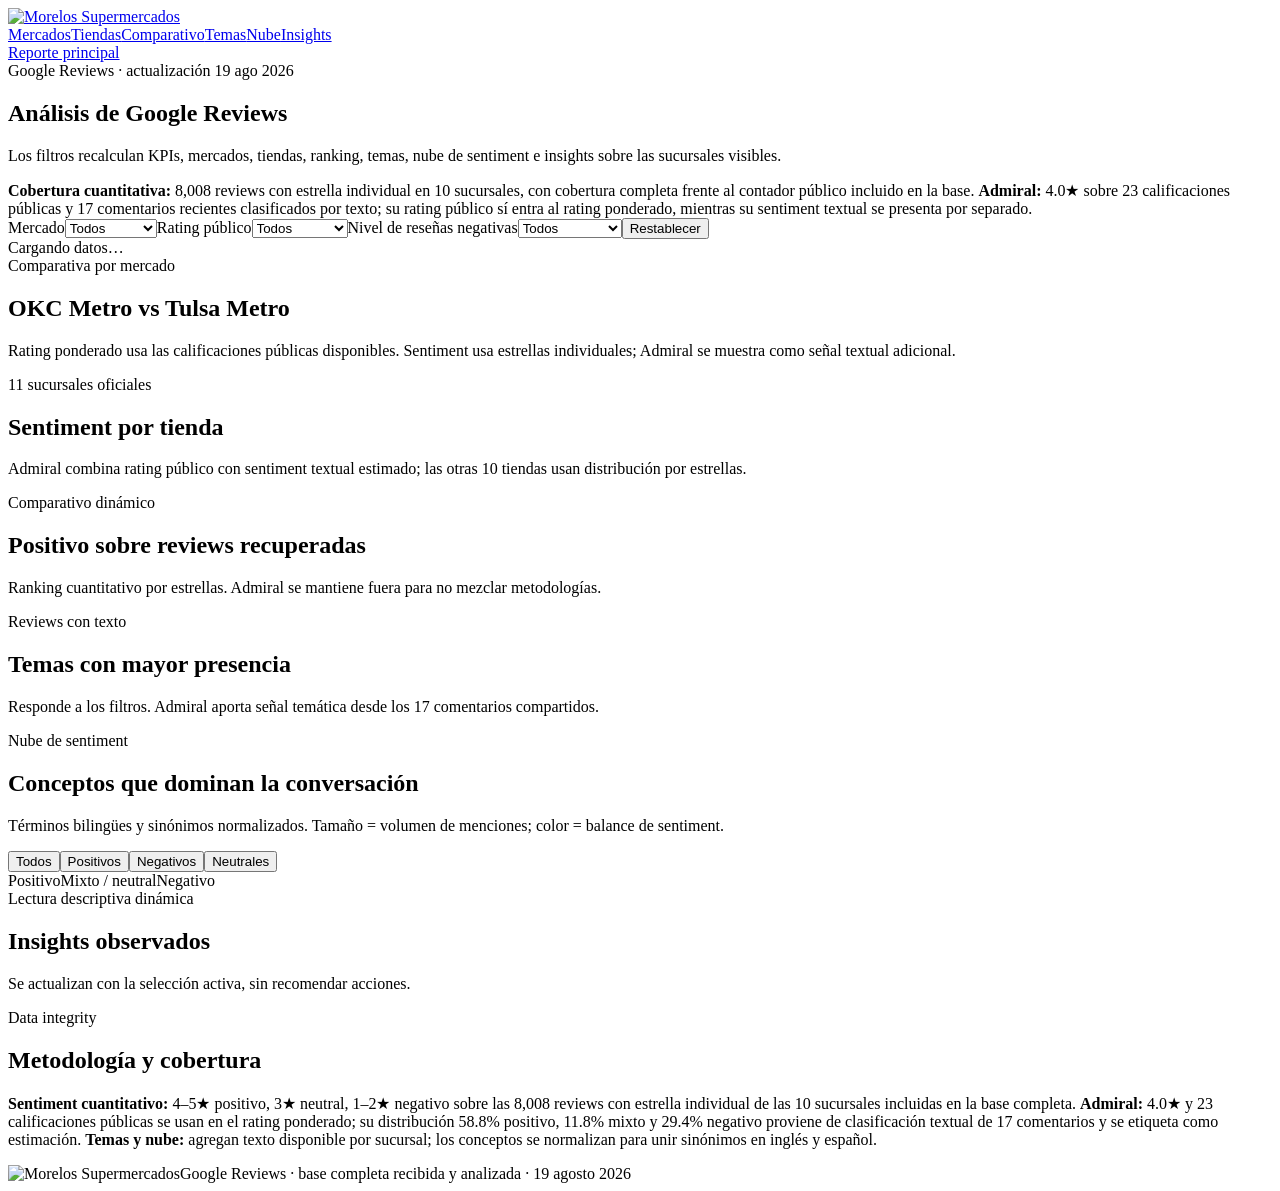
==== morelos-reporte_online-mayo-julio-2026/google-reviews-v5/index.html @ be2a77ec "Create Google Reviews v5 with complete-corpus copy" ====
<!doctype html>
<html lang="es">
<head>
<meta charset="utf-8" />
<meta name="viewport" content="width=device-width, initial-scale=1" />
<title>Google Reviews | Supermercados Morelos</title>
<meta name="description" content="Dashboard dinámico de Google Reviews de Supermercados Morelos" />
<link rel="icon" href="/assets/morelos-logo.png" type="image/png" />
<link rel="stylesheet" href="/google-reviews-v5/styles.css?v=20260819-1">
</head>
<body>
<header class="topbar"><a class="brand" href="/"><img src="/assets/morelos-logo.png" alt="Morelos Supermercados"></a><nav><a href="#markets">Mercados</a><a href="#stores">Tiendas</a><a href="#comparison">Comparativo</a><a href="#topics">Temas</a><a href="#cloud">Nube</a><a href="#insights">Insights</a></nav><a class="ghost" href="/">Reporte principal</a></header>
<main class="shell">
<section class="hero"><span class="eyebrow">Google Reviews · actualización 19 ago 2026</span><h1>Análisis de Google Reviews</h1><p>Los filtros recalculan KPIs, mercados, tiendas, ranking, temas, nube de sentiment e insights sobre las sucursales visibles.</p><div class="integrity"><b>Cobertura cuantitativa:</b> 8,008 reviews con estrella individual en 10 sucursales, con cobertura completa frente al contador público incluido en la base. <b>Admiral:</b> 4.0★ sobre 23 calificaciones públicas y 17 comentarios recientes clasificados por texto; su rating público sí entra al rating ponderado, mientras su sentiment textual se presenta por separado.</div></section>
<section class="filters"><label>Mercado<select id="marketFilter"><option value="all">Todos</option><option value="OKC Metro">OKC Metro</option><option value="Tulsa Metro">Tulsa Metro</option></select></label><label>Rating público<select id="ratingFilter"><option value="all">Todos</option><option value="high">4.4 o más</option><option value="mid">4.3</option><option value="low">4.2 o menos</option></select></label><label>Nivel de reseñas negativas<select id="negFilter"><option value="all">Todos</option><option value="high">12% o más</option><option value="mid">9%–11.9%</option><option value="low">Menos de 9%</option></select></label><button id="resetFilters">Restablecer</button></section>
<section class="kpis" id="kpis"><div class="no-data">Cargando datos…</div></section>
<section id="markets" class="section market-wrap"><div class="section-head"><div><span class="eyebrow">Comparativa por mercado</span><h2 id="marketTitle">OKC Metro vs Tulsa Metro</h2></div><p>Rating ponderado usa las calificaciones públicas disponibles. Sentiment usa estrellas individuales; Admiral se muestra como señal textual adicional.</p></div><div class="market-grid" id="marketGrid"></div></section>
<section id="stores" class="section"><div class="section-head"><div><span class="eyebrow">11 sucursales oficiales</span><h2>Sentiment por tienda</h2></div><p>Admiral combina rating público con sentiment textual estimado; las otras 10 tiendas usan distribución por estrellas.</p></div><div class="store-grid" id="storeGrid"></div><span class="filter-status" id="filterStatus"></span></section>
<section id="comparison" class="section"><div class="compare-card"><div class="section-head"><div><span class="eyebrow">Comparativo dinámico</span><h2>Positivo sobre reviews recuperadas</h2></div><p>Ranking cuantitativo por estrellas. Admiral se mantiene fuera para no mezclar metodologías.</p></div><div class="rank-list" id="rankList"></div></div></section>
<section id="topics" class="section"><div class="section-head"><div><span class="eyebrow" id="topicEyebrow">Reviews con texto</span><h2>Temas con mayor presencia</h2></div><p>Responde a los filtros. Admiral aporta señal temática desde los 17 comentarios compartidos.</p></div><div class="topic-grid" id="topicGrid"></div></section>
<section id="cloud" class="section"><div class="section-head"><div><span class="eyebrow">Nube de sentiment</span><h2>Conceptos que dominan la conversación</h2></div><p>Términos bilingües y sinónimos normalizados. Tamaño = volumen de menciones; color = balance de sentiment.</p></div><div class="cloud-card"><div class="cloud-toolbar"><div class="cloud-controls" id="cloudControls"><button data-mode="all" class="active">Todos</button><button data-mode="positive">Positivos</button><button data-mode="negative">Negativos</button><button data-mode="neutral">Neutrales</button></div><div class="cloud-legend"><span><i class="p"></i>Positivo</span><span><i class="m"></i>Mixto / neutral</span><span><i class="n"></i>Negativo</span></div></div><div class="word-cloud" id="wordCloud"></div><div class="cloud-note" id="cloudNote"></div></div></section>
<section id="insights" class="section"><div class="section-head"><div><span class="eyebrow">Lectura descriptiva dinámica</span><h2>Insights observados</h2></div><p>Se actualizan con la selección activa, sin recomendar acciones.</p></div><div class="insight-grid" id="insightGrid"></div></section>
<section class="section method"><div class="section-head"><div><span class="eyebrow">Data integrity</span><h2>Metodología y cobertura</h2></div></div><p><b>Sentiment cuantitativo:</b> 4–5★ positivo, 3★ neutral, 1–2★ negativo sobre las 8,008 reviews con estrella individual de las 10 sucursales incluidas en la base completa. <b>Admiral:</b> 4.0★ y 23 calificaciones públicas se usan en el rating ponderado; su distribución 58.8% positivo, 11.8% mixto y 29.4% negativo proviene de clasificación textual de 17 comentarios y se etiqueta como estimación. <b>Temas y nube:</b> agregan texto disponible por sucursal; los conceptos se normalizan para unir sinónimos en inglés y español.</p></section>
</main>
<footer><div class="shell"><img src="/assets/morelos-logo.png" alt="Morelos Supermercados"><span>Google Reviews · base completa recibida y analizada · 19 agosto 2026</span></div></footer>
<script src="/google-reviews-v5/app.js?v=20260819-1"></script>
</body>
</html>
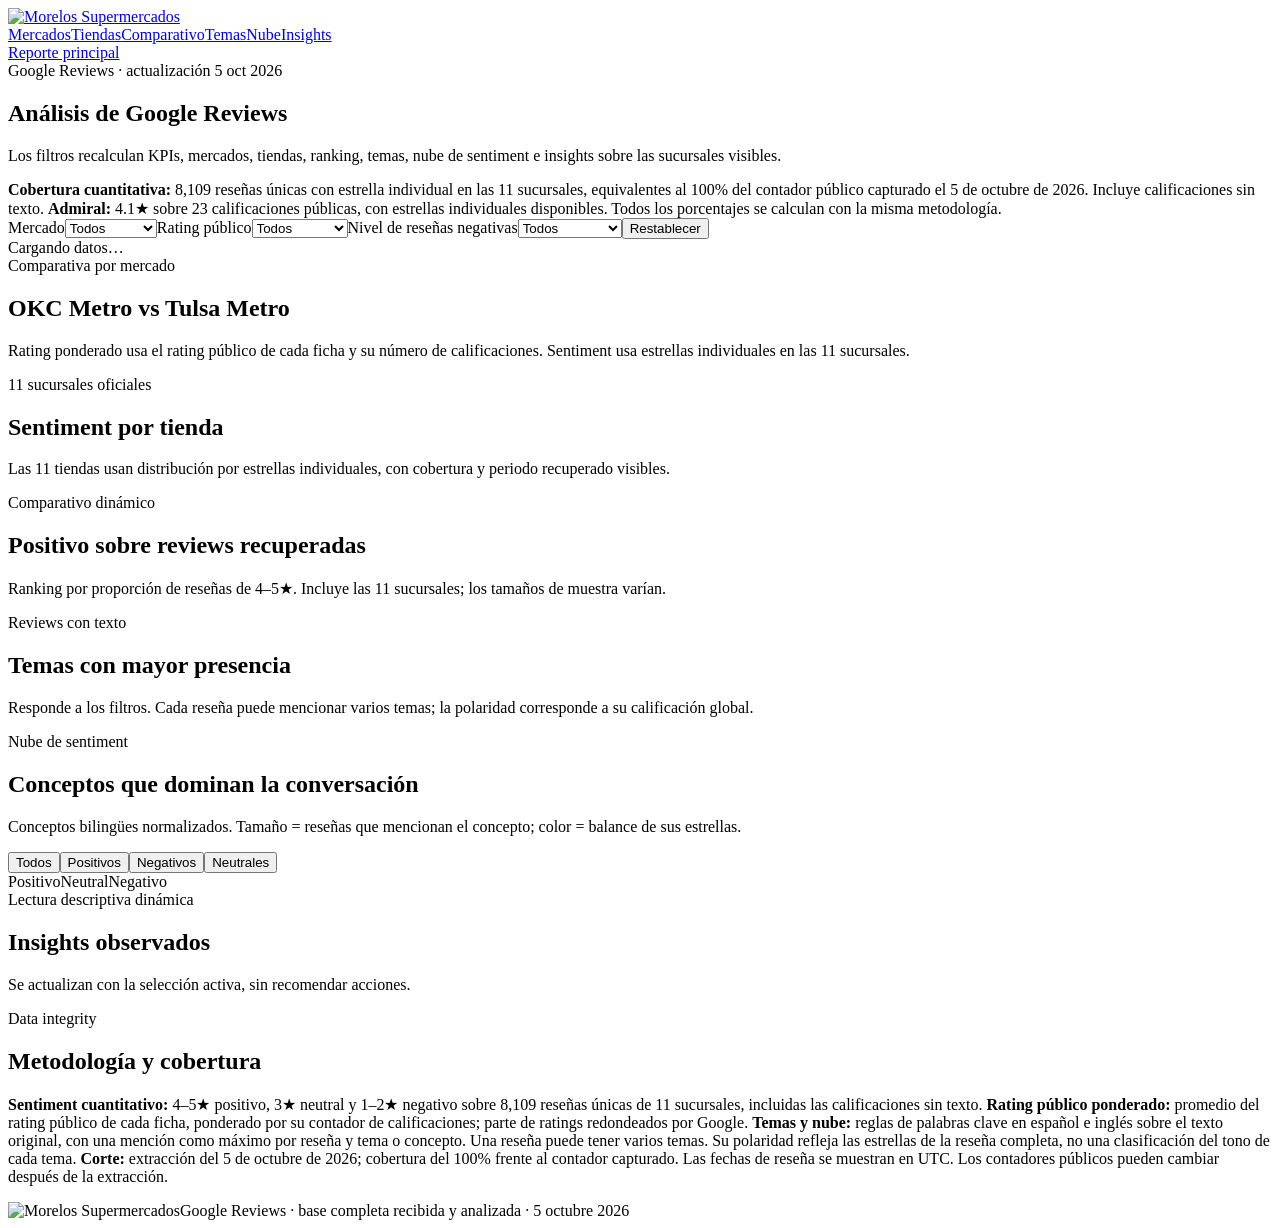
==== commit 8326fef1: "Refresh Google Reviews with complete October 5 snapshot for all 11 stores" ====
--- a/morelos-reporte_online-mayo-julio-2026/google-reviews-v5/index.html
+++ b/morelos-reporte_online-mayo-julio-2026/google-reviews-v5/index.html
@@ -6,23 +6,23 @@
 <title>Google Reviews | Supermercados Morelos</title>
 <meta name="description" content="Dashboard dinámico de Google Reviews de Supermercados Morelos" />
 <link rel="icon" href="/assets/morelos-logo.png" type="image/png" />
-<link rel="stylesheet" href="/google-reviews-v5/styles.css?v=20260819-1">
+<link rel="stylesheet" href="/google-reviews-v5/styles.css?v=20261005-1">
 </head>
 <body>
 <header class="topbar"><a class="brand" href="/"><img src="/assets/morelos-logo.png" alt="Morelos Supermercados"></a><nav><a href="#markets">Mercados</a><a href="#stores">Tiendas</a><a href="#comparison">Comparativo</a><a href="#topics">Temas</a><a href="#cloud">Nube</a><a href="#insights">Insights</a></nav><a class="ghost" href="/">Reporte principal</a></header>
 <main class="shell">
-<section class="hero"><span class="eyebrow">Google Reviews · actualización 19 ago 2026</span><h1>Análisis de Google Reviews</h1><p>Los filtros recalculan KPIs, mercados, tiendas, ranking, temas, nube de sentiment e insights sobre las sucursales visibles.</p><div class="integrity"><b>Cobertura cuantitativa:</b> 8,008 reviews con estrella individual en 10 sucursales, con cobertura completa frente al contador público incluido en la base. <b>Admiral:</b> 4.0★ sobre 23 calificaciones públicas y 17 comentarios recientes clasificados por texto; su rating público sí entra al rating ponderado, mientras su sentiment textual se presenta por separado.</div></section>
+<section class="hero"><span class="eyebrow">Google Reviews · actualización 5 oct 2026</span><h1>Análisis de Google Reviews</h1><p>Los filtros recalculan KPIs, mercados, tiendas, ranking, temas, nube de sentiment e insights sobre las sucursales visibles.</p><div class="integrity"><b>Cobertura cuantitativa:</b> 8,109 reseñas únicas con estrella individual en las 11 sucursales, equivalentes al 100% del contador público capturado el 5 de octubre de 2026. Incluye calificaciones sin texto. <b>Admiral:</b> 4.1★ sobre 23 calificaciones públicas, con estrellas individuales disponibles. Todos los porcentajes se calculan con la misma metodología.</div></section>
 <section class="filters"><label>Mercado<select id="marketFilter"><option value="all">Todos</option><option value="OKC Metro">OKC Metro</option><option value="Tulsa Metro">Tulsa Metro</option></select></label><label>Rating público<select id="ratingFilter"><option value="all">Todos</option><option value="high">4.4 o más</option><option value="mid">4.3</option><option value="low">4.2 o menos</option></select></label><label>Nivel de reseñas negativas<select id="negFilter"><option value="all">Todos</option><option value="high">12% o más</option><option value="mid">9%–11.9%</option><option value="low">Menos de 9%</option></select></label><button id="resetFilters">Restablecer</button></section>
 <section class="kpis" id="kpis"><div class="no-data">Cargando datos…</div></section>
-<section id="markets" class="section market-wrap"><div class="section-head"><div><span class="eyebrow">Comparativa por mercado</span><h2 id="marketTitle">OKC Metro vs Tulsa Metro</h2></div><p>Rating ponderado usa las calificaciones públicas disponibles. Sentiment usa estrellas individuales; Admiral se muestra como señal textual adicional.</p></div><div class="market-grid" id="marketGrid"></div></section>
-<section id="stores" class="section"><div class="section-head"><div><span class="eyebrow">11 sucursales oficiales</span><h2>Sentiment por tienda</h2></div><p>Admiral combina rating público con sentiment textual estimado; las otras 10 tiendas usan distribución por estrellas.</p></div><div class="store-grid" id="storeGrid"></div><span class="filter-status" id="filterStatus"></span></section>
-<section id="comparison" class="section"><div class="compare-card"><div class="section-head"><div><span class="eyebrow">Comparativo dinámico</span><h2>Positivo sobre reviews recuperadas</h2></div><p>Ranking cuantitativo por estrellas. Admiral se mantiene fuera para no mezclar metodologías.</p></div><div class="rank-list" id="rankList"></div></div></section>
-<section id="topics" class="section"><div class="section-head"><div><span class="eyebrow" id="topicEyebrow">Reviews con texto</span><h2>Temas con mayor presencia</h2></div><p>Responde a los filtros. Admiral aporta señal temática desde los 17 comentarios compartidos.</p></div><div class="topic-grid" id="topicGrid"></div></section>
-<section id="cloud" class="section"><div class="section-head"><div><span class="eyebrow">Nube de sentiment</span><h2>Conceptos que dominan la conversación</h2></div><p>Términos bilingües y sinónimos normalizados. Tamaño = volumen de menciones; color = balance de sentiment.</p></div><div class="cloud-card"><div class="cloud-toolbar"><div class="cloud-controls" id="cloudControls"><button data-mode="all" class="active">Todos</button><button data-mode="positive">Positivos</button><button data-mode="negative">Negativos</button><button data-mode="neutral">Neutrales</button></div><div class="cloud-legend"><span><i class="p"></i>Positivo</span><span><i class="m"></i>Mixto / neutral</span><span><i class="n"></i>Negativo</span></div></div><div class="word-cloud" id="wordCloud"></div><div class="cloud-note" id="cloudNote"></div></div></section>
+<section id="markets" class="section market-wrap"><div class="section-head"><div><span class="eyebrow">Comparativa por mercado</span><h2 id="marketTitle">OKC Metro vs Tulsa Metro</h2></div><p>Rating ponderado usa el rating público de cada ficha y su número de calificaciones. Sentiment usa estrellas individuales en las 11 sucursales.</p></div><div class="market-grid" id="marketGrid"></div></section>
+<section id="stores" class="section"><div class="section-head"><div><span class="eyebrow">11 sucursales oficiales</span><h2>Sentiment por tienda</h2></div><p>Las 11 tiendas usan distribución por estrellas individuales, con cobertura y periodo recuperado visibles.</p></div><div class="store-grid" id="storeGrid"></div><span class="filter-status" id="filterStatus"></span></section>
+<section id="comparison" class="section"><div class="compare-card"><div class="section-head"><div><span class="eyebrow">Comparativo dinámico</span><h2>Positivo sobre reviews recuperadas</h2></div><p>Ranking por proporción de reseñas de 4–5★. Incluye las 11 sucursales; los tamaños de muestra varían.</p></div><div class="rank-list" id="rankList"></div></div></section>
+<section id="topics" class="section"><div class="section-head"><div><span class="eyebrow" id="topicEyebrow">Reviews con texto</span><h2>Temas con mayor presencia</h2></div><p>Responde a los filtros. Cada reseña puede mencionar varios temas; la polaridad corresponde a su calificación global.</p></div><div class="topic-grid" id="topicGrid"></div></section>
+<section id="cloud" class="section"><div class="section-head"><div><span class="eyebrow">Nube de sentiment</span><h2>Conceptos que dominan la conversación</h2></div><p>Conceptos bilingües normalizados. Tamaño = reseñas que mencionan el concepto; color = balance de sus estrellas.</p></div><div class="cloud-card"><div class="cloud-toolbar"><div class="cloud-controls" id="cloudControls"><button data-mode="all" class="active">Todos</button><button data-mode="positive">Positivos</button><button data-mode="negative">Negativos</button><button data-mode="neutral">Neutrales</button></div><div class="cloud-legend"><span><i class="p"></i>Positivo</span><span><i class="m"></i>Neutral</span><span><i class="n"></i>Negativo</span></div></div><div class="word-cloud" id="wordCloud"></div><div class="cloud-note" id="cloudNote"></div></div></section>
 <section id="insights" class="section"><div class="section-head"><div><span class="eyebrow">Lectura descriptiva dinámica</span><h2>Insights observados</h2></div><p>Se actualizan con la selección activa, sin recomendar acciones.</p></div><div class="insight-grid" id="insightGrid"></div></section>
-<section class="section method"><div class="section-head"><div><span class="eyebrow">Data integrity</span><h2>Metodología y cobertura</h2></div></div><p><b>Sentiment cuantitativo:</b> 4–5★ positivo, 3★ neutral, 1–2★ negativo sobre las 8,008 reviews con estrella individual de las 10 sucursales incluidas en la base completa. <b>Admiral:</b> 4.0★ y 23 calificaciones públicas se usan en el rating ponderado; su distribución 58.8% positivo, 11.8% mixto y 29.4% negativo proviene de clasificación textual de 17 comentarios y se etiqueta como estimación. <b>Temas y nube:</b> agregan texto disponible por sucursal; los conceptos se normalizan para unir sinónimos en inglés y español.</p></section>
+<section class="section method"><div class="section-head"><div><span class="eyebrow">Data integrity</span><h2>Metodología y cobertura</h2></div></div><p><b>Sentiment cuantitativo:</b> 4–5★ positivo, 3★ neutral y 1–2★ negativo sobre 8,109 reseñas únicas de 11 sucursales, incluidas las calificaciones sin texto. <b>Rating público ponderado:</b> promedio del rating público de cada ficha, ponderado por su contador de calificaciones; parte de ratings redondeados por Google. <b>Temas y nube:</b> reglas de palabras clave en español e inglés sobre el texto original, con una mención como máximo por reseña y tema o concepto. Una reseña puede tener varios temas. Su polaridad refleja las estrellas de la reseña completa, no una clasificación del tono de cada tema. <b>Corte:</b> extracción del 5 de octubre de 2026; cobertura del 100% frente al contador capturado. Las fechas de reseña se muestran en UTC. Los contadores públicos pueden cambiar después de la extracción.</p></section>
 </main>
-<footer><div class="shell"><img src="/assets/morelos-logo.png" alt="Morelos Supermercados"><span>Google Reviews · base completa recibida y analizada · 19 agosto 2026</span></div></footer>
-<script src="/google-reviews-v5/app.js?v=20260819-1"></script>
+<footer><div class="shell"><img src="/assets/morelos-logo.png" alt="Morelos Supermercados"><span>Google Reviews · base completa recibida y analizada · 5 octubre 2026</span></div></footer>
+<script src="/google-reviews-v5/app.js?v=20261005-1"></script>
 </body>
 </html>
